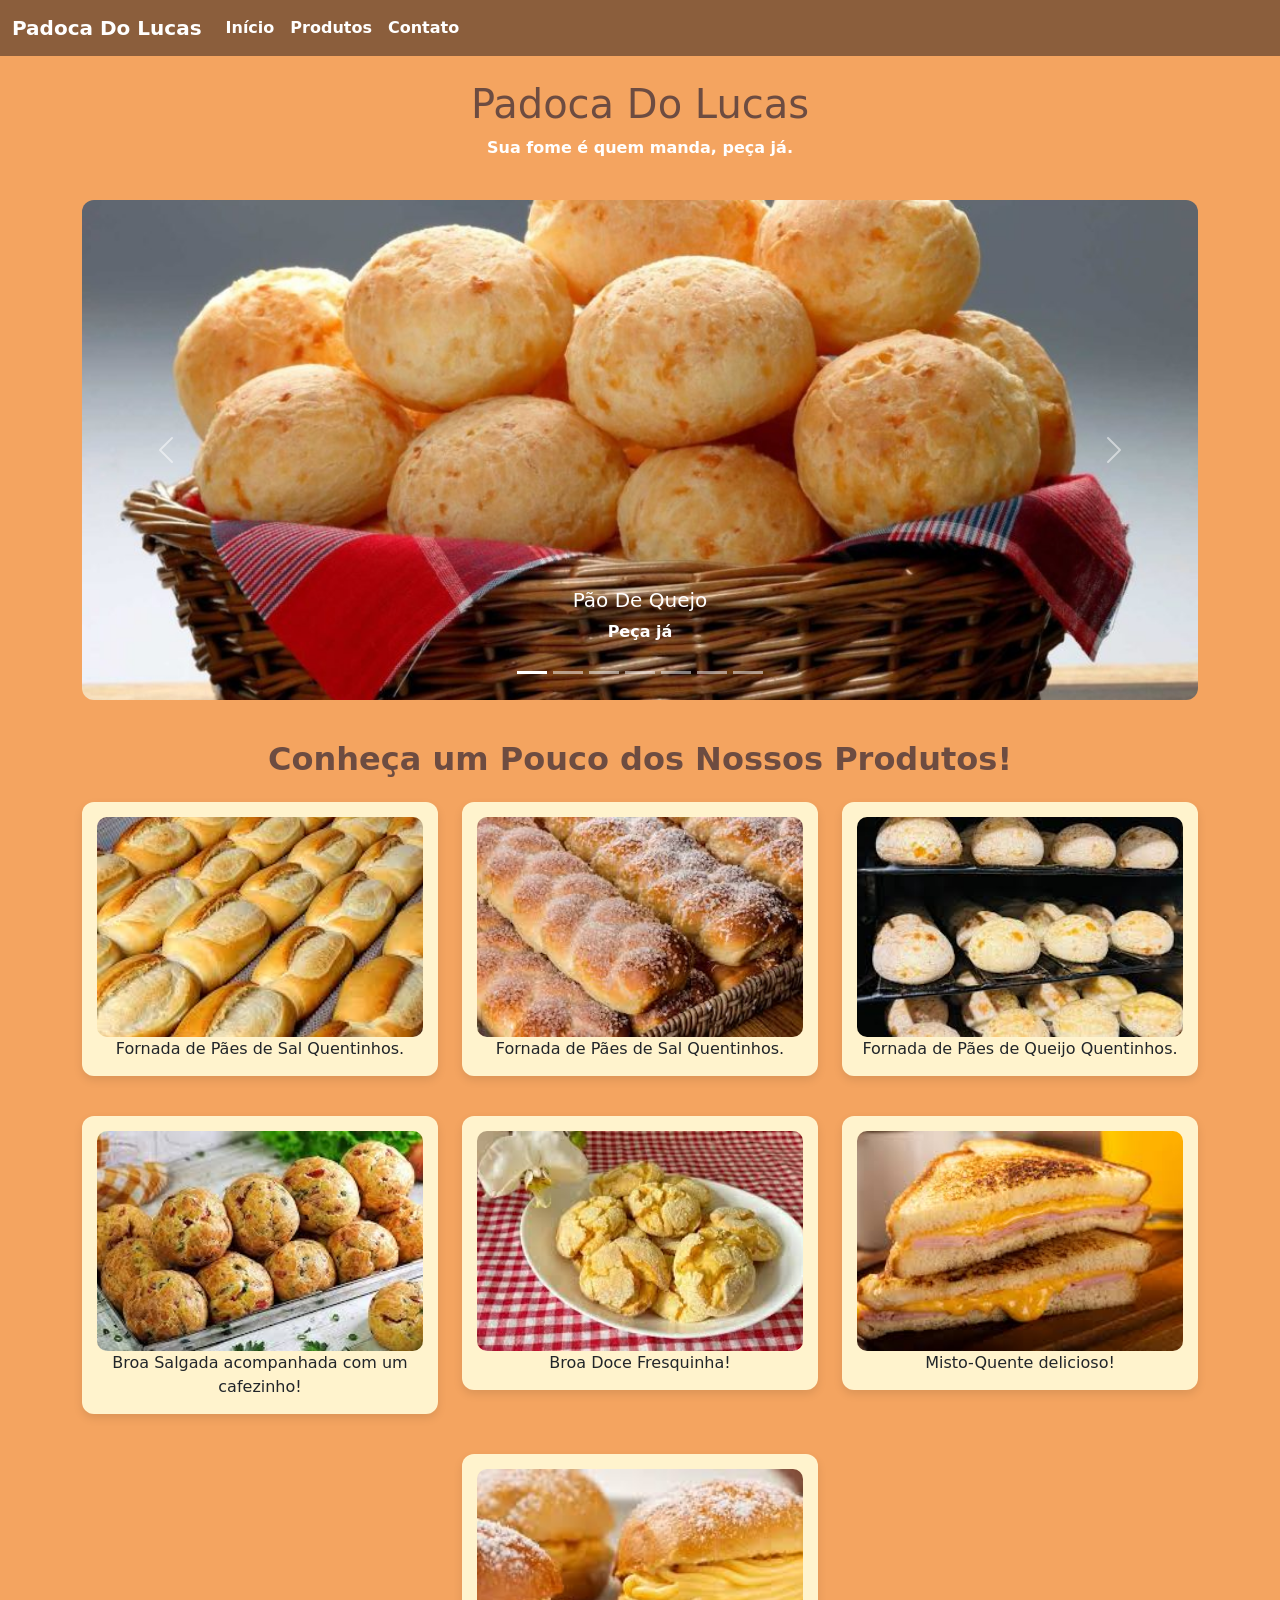
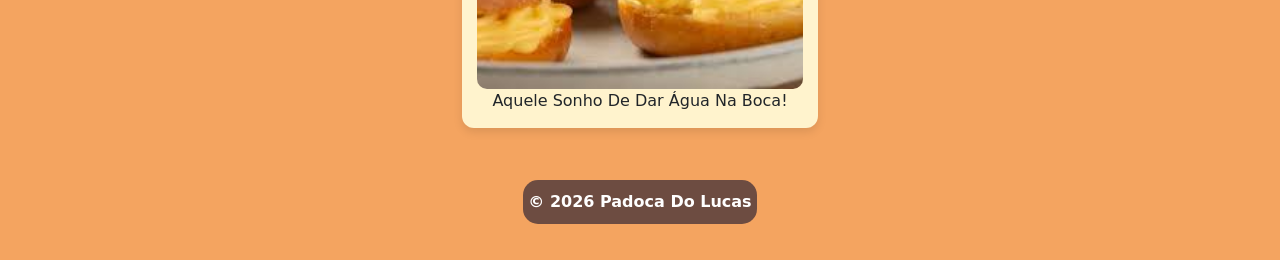
==== aulaBootstrap/index.html @ b1a5036c "Add files via upload" ====
<!DOCTYPE html>
<html lang="pt-BR">

<head>
  <meta charset="UTF-8">
  <meta name="viewport" content="width=device-width, initial-scale=1.0">

  <title>Início</title>

  <link href="https://cdn.jsdelivr.net/npm/bootstrap@5.3.8/dist/css/bootstrap.min.css" rel="stylesheet"
    integrity="sha384-sRIl4kxILFvY47J16cr9ZwB07vP4J8+LH7qKQnuqkuIAvNWLzeN8tE5YBujZqJLB" crossorigin="anonymous">

  <link rel="stylesheet" href="css/style.css">
</head>

<body>

  <!-- NAVBAR -->
  <nav class="navbar navbar-expand-lg bg-body-tertiary">
    <div class="container-fluid">

      <a class="navbar-brand" href="#">Padoca Do Lucas</a>

      <button class="navbar-toggler" type="button" data-bs-toggle="collapse" data-bs-target="#navbarNav"
        aria-controls="navbarNav" aria-expanded="false" aria-label="Toggle navigation">

        <span class="navbar-toggler-icon"></span>
      </button>

      <div class="collapse navbar-collapse" id="navbarNav">

        <ul class="navbar-nav">

          <li class="nav-item">
            <a class="nav-link active" aria-current="page" href="#">
              Início
            </a>
          </li>

          <li class="nav-item">
            <a class="nav-link" href="produts.html">
              Produtos
            </a>
          </li>

          <li class="nav-item">
            <a class="nav-link" href="contats.html">
              Contato
            </a>
          </li>

        </ul>

      </div>
    </div>
  </nav>

  <!-- HEADER -->
  <header class="text-center p-4">
    <h1>Padoca Do Lucas</h1>
    <p>Sua fome é quem manda, peça já.</p>
  </header>

  <!-- MAIN -->
  <main class="container">

    <div id="carouselExampleCaptions" class="carousel slide">

      <!-- INDICADORES -->
      <div class="carousel-indicators">

        <button type="button" data-bs-target="#carouselExampleCaptions" data-bs-slide-to="0" class="active"
          aria-current="true" aria-label="Slide 1">
        </button>

        <button type="button" data-bs-target="#carouselExampleCaptions" data-bs-slide-to="1" aria-label="Slide 2">
        </button>

        <button type="button" data-bs-target="#carouselExampleCaptions" data-bs-slide-to="2" aria-label="Slide 3">
        </button>

        <button type="button" data-bs-target="#carouselExampleCaptions" data-bs-slide-to="3" aria-label="Slide 4">
        </button>

        <button type="button" data-bs-target="#carouselExampleCaptions" data-bs-slide-to="4" aria-label="Slide 5">
        </button>

        <button type="button" data-bs-target="#carouselExampleCaptions" data-bs-slide-to="5" aria-label="Slide 6">
        </button>

        <button type="button" data-bs-target="#carouselExampleCaptions" data-bs-slide-to="6" aria-label="Slide 7">
        </button>

      </div>

      <!-- IMAGENS -->
      <div class="carousel-inner">
        <div class="carousel-item active">
          <img src="img/banner1.jpg" class="d-block w-100" alt="Pão De Queijo">
          <div class="carousel-caption d-none d-md-block">
            <h5>Pão De Quejo</h5>
            <p>Peça já</p>
          </div>
        </div>
        <div class="carousel-item">
          <img src="img/banner2.jpg" class="d-block w-100" alt="Pão De Sal">
          <div class="carousel-caption d-none d-md-block">
            <h5>Pão De Sal</h5>
            <p>Peça já</p>
          </div>
        </div>
        <div class="carousel-item">
          <img src="img/banner3.jpg" class="d-block w-100" alt="Pão de Doce">
          <div class="carousel-caption d-none d-md-block">
            <h5>Pão De Doce</h5>
            <p>Peça já</p>
          </div>
        </div>
        <div class="carousel-item">
          <img src="img/banner4.jpg" class="d-block w-100" alt="Broa Salgada">
          <div class="carousel-caption d-none d-md-block">
            <h5>Broa Salgada</h5>
            <p>Peça já</p>
          </div>
        </div>
        <div class="carousel-item">
          <img src="img/banner5.jpg" class="d-block w-100" alt="Broa Doce">
          <div class="carousel-caption d-none d-md-block">
            <h5>Broa Doce</h5>
            <p>Peça já</p>
          </div>
        </div>
        <div class="carousel-item">
          <img src="img/banner6.jpg" class="d-block w-100" alt="MIsto-Quente">
          <div class="carousel-caption d-none d-md-block">
            <h5>Misto-Quente</h5>
            <p>Peça já</p>
          </div>
        </div>
        <div class="carousel-item">
          <img src="img/banner7.jpg" class="d-block w-100" alt="Sonho">
          <div class="carousel-caption d-none d-md-block">
            <h5>Sonho</h5>
            <p>Peça já</p>
          </div>
        </div>

      </div>

      <!-- BOTÃO ANTERIOR -->
      <button class="carousel-control-prev" type="button" data-bs-target="#carouselExampleCaptions"
        data-bs-slide="prev">

        <span class="carousel-control-prev-icon" aria-hidden="true">
        </span>

        <span class="visually-hidden">
          Previous
        </span>

      </button>

      <!-- BOTÃO PRÓXIMO -->
      <button class="carousel-control-next" type="button" data-bs-target="#carouselExampleCaptions"
        data-bs-slide="next">

        <span class="carousel-control-next-icon" aria-hidden="true">
        </span>

        <span class="visually-hidden">
          Next
        </span>

      </button>

    </div>
    <section>
      <h2 class="titulo-secao mb-4">Conheça um Pouco dos Nossos Produtos!</h2>

      <div class="row g-4">
        <div class="col-sm-6 col-lg-4">
          <figure class="card-galeria">
            <img src="img/foto1.jpg" alt="Foto 1" class="img-fluid">
            <figcaption>Fornada de Pães de Sal Quentinhos.</figcaption>
          </figure>
        </div>

        <div class="col-sm-6 col-lg-4">
          <figure class="card-galeria">
            <img src="img/foto2.jpg" alt="Foto 2" class="img-fluid">
            <figcaption>Fornada de Pães de Sal Quentinhos.</figcaption>
          </figure>
        </div>

        <div class="col-sm-6 col-lg-4">
          <figure class="card-galeria">
            <img src="img/foto3.jpg" alt="Foto 3" class="img-fluid">
            <figcaption>Fornada de Pães de Queijo Quentinhos.</figcaption>
          </figure>
        </div>

        <div class="col-sm-6 col-lg-4">
          <figure class="card-galeria">
            <img src="img/foto4.jpg" alt="Foto 4" class="img-fluid">
            <figcaption>Broa Salgada acompanhada com um cafezinho!</figcaption>
          </figure>
        </div>

        <div class="col-sm-6 col-lg-4">
          <figure class="card-galeria">
            <img src="img/foto5.jpg" alt="Foto 5" class="img-fluid">
            <figcaption>Broa Doce Fresquinha!</figcaption>
          </figure>
        </div>

        <div class="col-sm-6 col-lg-4">
          <figure class="card-galeria">
            <img src="img/foto6.jpg" alt="Foto 6" class="img-fluid">
            <figcaption>Misto-Quente delicioso!</figcaption>
          </figure>
        </div>
        <div class="col-sm-6 col-lg-4 mx-auto">
          <figure class="card-galeria">
            <img src="img/foto7.jpg" alt="Foto 7" class="img-fluid">
            <figcaption>Aquele Sonho De Dar Água Na Boca!</figcaption>
          </figure>
        </div>
      </div>
    </section>

  </main>

  <!-- FOOTER -->
  <footer class="text-center p-3">
    <p>&copy; 2026 Padoca Do Lucas</p>
  </footer>

  <!-- BOOTSTRAP JS -->
  <script src="https://cdn.jsdelivr.net/npm/bootstrap@5.3.8/dist/js/bootstrap.min.js"
    integrity="sha384-G/EV+4j2dNv+tEPo3++6LCgdCROaejBqfUeNjuKAiuXbjrxilcCdDz6ZAVfHWe1Y"
    crossorigin="anonymous"></script>

</body>

</html>
---- aulaBootstrap/css/style.css ----
*{
    --color-forms:#DAA520;
    --color-back:#F4A460;
    --color-back2:#fff3cd;
    --color-nav:#8b5e3c;
    --color1:#6d4c41;
}
/*titulo*/
.titulo-secao{
    text-align: center;
    font-weight: bold;
    margin-top: 40px;
    color: var(--color1);
}
/*h1*/
h1{
    color: var(--color1);
}
/*body*/
body{
    background-color: var(--color-back)!important;
}
/*footer*/
footer p{
    padding: 10px 5px;
    background-color: var(--color1);
    width:fit-content !important;
    border-radius: 15px;
    text-align: center;
    margin: 20px auto;
}
p{
    font-weight: bold!important; 
    color: white !important;
}
/*nav*/
.bg-dark{
    background-color: var(--color-back2)!important;
}

.navbar{
    background-color:var(--color-nav)!important;
}

.navbar a,
.navbar-brand{
    color: white !important;
    font-weight: bold;
}
/*img*/
.img-fluid{
    width: 100% !important;
    aspect-ratio: 275 / 175!important;
    object-fit: cover!important;
}
.carousel img{
    height: 500px;
    width: 100%;
    object-fit: cover;
    border-radius: 12px;
}
/*galeria*/
.card-galeria{
    background-color: var(--color-back2);
    padding: 15px;
    border-radius: 12px;
    box-shadow: 0 4px 10px rgba(0,0,0,0.1);
    transition: 0.3s;
    text-align: center;
}
.card-galeria img{
    width: 100%;
    height: 220px;
    object-fit: cover;
    border-radius: 10px;
}
.card-galeria:hover{
    transform: scale(1.03);
}
/*label*/
label{
    font-weight: bolder;
    color:#333;
}
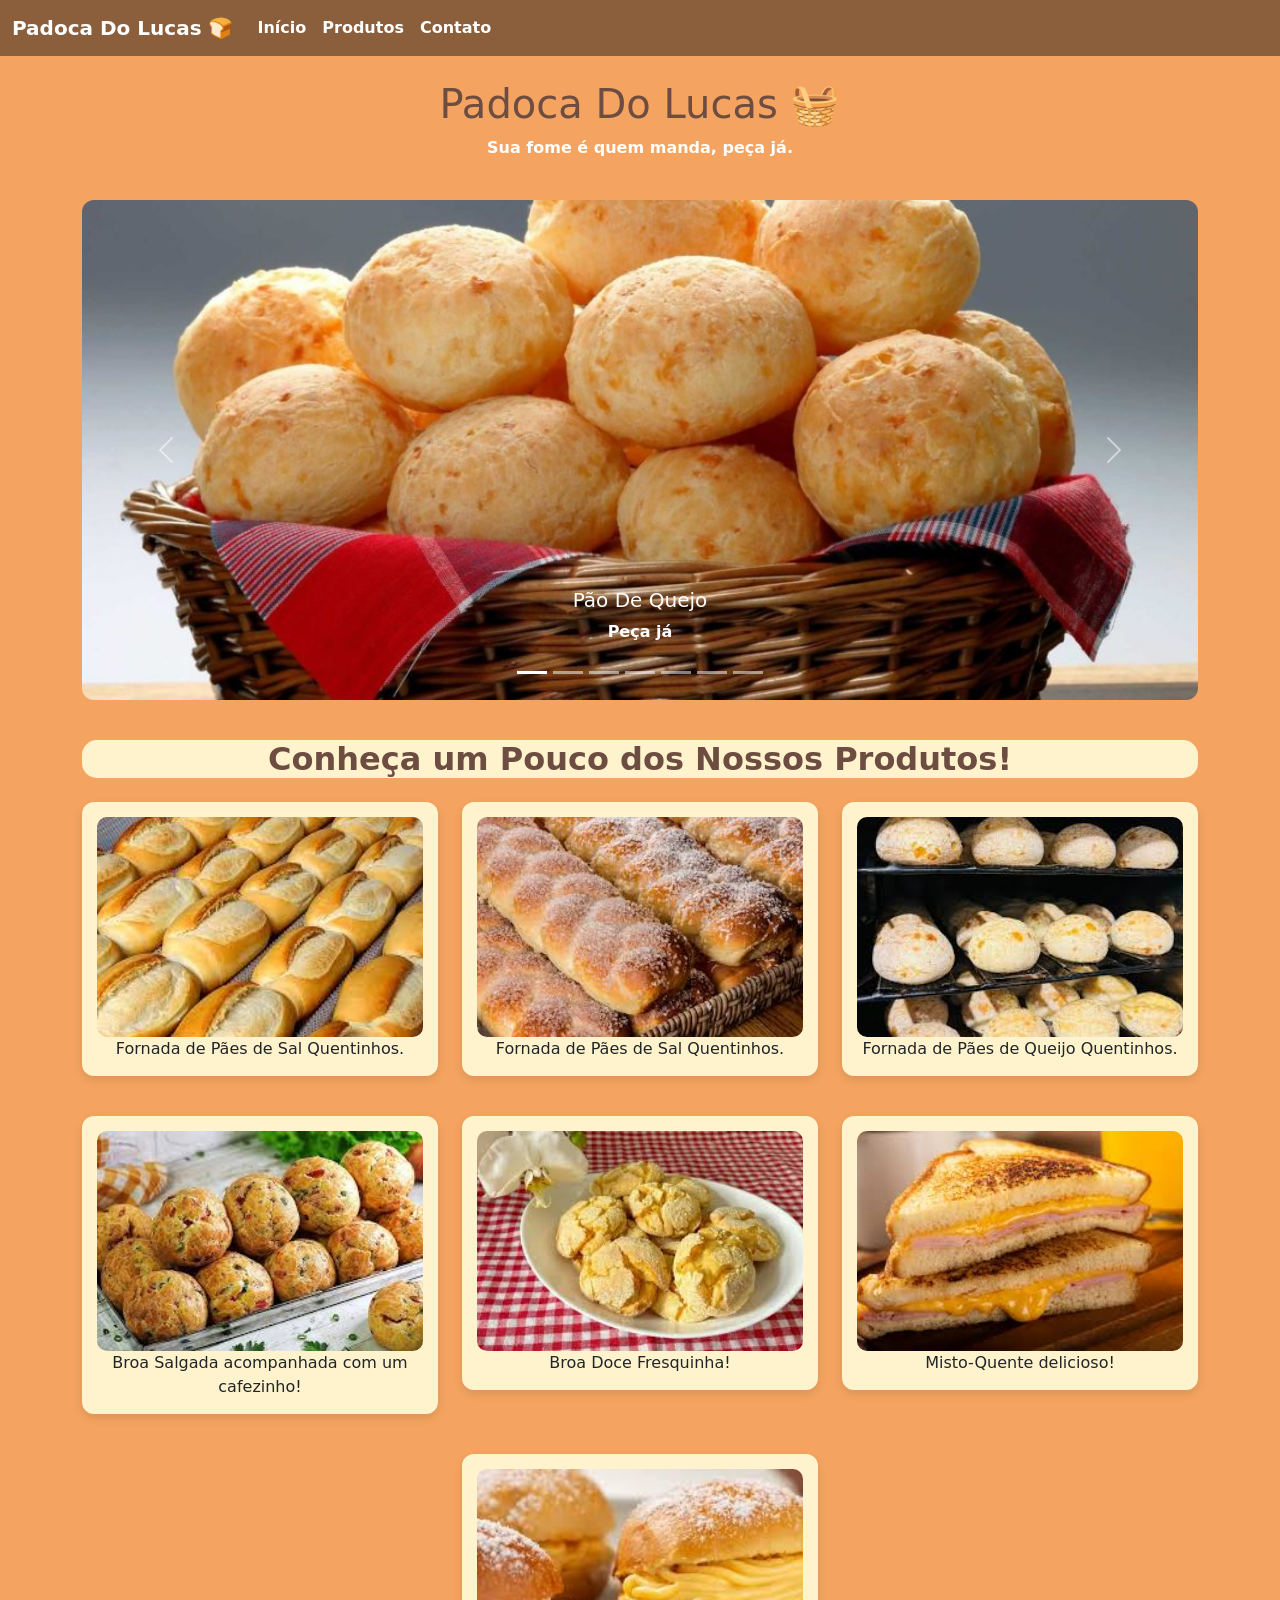
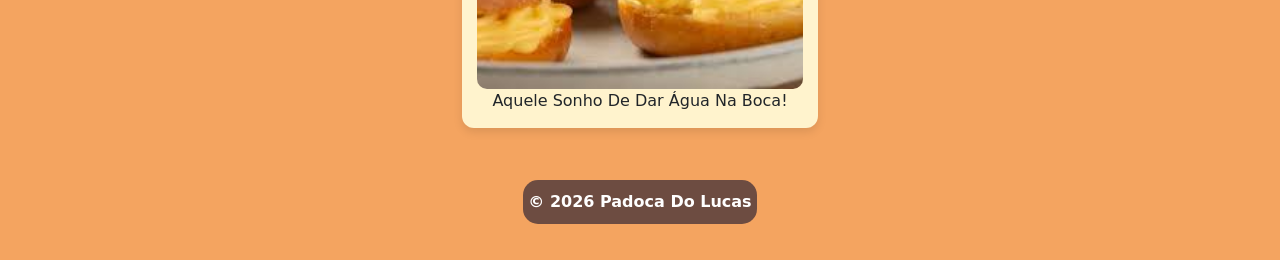
==== commit 0be9241a: "updt" ====
--- a/aulaBootstrap/index.html
+++ b/aulaBootstrap/index.html
@@ -19,7 +19,7 @@
   <nav class="navbar navbar-expand-lg bg-body-tertiary">
     <div class="container-fluid">
 
-      <a class="navbar-brand" href="#">Padoca Do Lucas</a>
+      <a class="navbar-brand" href="#">Padoca Do Lucas 🍞</a>
 
       <button class="navbar-toggler" type="button" data-bs-toggle="collapse" data-bs-target="#navbarNav"
         aria-controls="navbarNav" aria-expanded="false" aria-label="Toggle navigation">
@@ -32,21 +32,15 @@
         <ul class="navbar-nav">
 
           <li class="nav-item">
-            <a class="nav-link active" aria-current="page" href="#">
-              Início
-            </a>
+            <a class="nav-link active" aria-current="page" href="#">Início</a>
           </li>
 
           <li class="nav-item">
-            <a class="nav-link" href="produts.html">
-              Produtos
-            </a>
+            <a class="nav-link" href="produts.html">Produtos</a>
           </li>
 
           <li class="nav-item">
-            <a class="nav-link" href="contats.html">
-              Contato
-            </a>
+            <a class="nav-link" href="contats.html">Contato</a>
           </li>
 
         </ul>
@@ -57,7 +51,7 @@
 
   <!-- HEADER -->
   <header class="text-center p-4">
-    <h1>Padoca Do Lucas</h1>
+    <h1>Padoca Do Lucas 🧺</h1>
     <p>Sua fome é quem manda, peça já.</p>
   </header>
 
--- a/aulaBootstrap/css/style.css
+++ b/aulaBootstrap/css/style.css
@@ -4,6 +4,31 @@
     --color-back2:#fff3cd;
     --color-nav:#8b5e3c;
     --color1:#6d4c41;
+}
+
+/*button*/
+.btn-primary{
+    border: #333;
+    color: #333;
+    background-color: var(--color-back2);
+}
+.btn-primary:hover{
+    background-color: var(--color-forms);
+}
+/*label*/
+.form-check-label{
+    background-color: var(--color-back2);
+    border-radius: 4px;
+    padding: 5px;
+}
+.form-label{
+    background-color: var(--color-back2);
+    border-radius: 10px;
+    padding: 5px;
+}
+.justify-content-center{
+    background-color: var(--color1);
+    border-radius: 15px;
 }
 /*titulo*/
 .titulo-secao{
@@ -12,9 +37,13 @@
     margin-top: 40px;
     color: var(--color1);
 }
-/*h1*/
+/*h1 e h2*/
 h1{
     color: var(--color1);
+}
+.titulo-secao{
+    background-color: var(--color-back2);
+    border-radius: 15px;
 }
 /*body*/
 body{
@@ -41,7 +70,9 @@
 .navbar{
     background-color:var(--color-nav)!important;
 }
-
+.navbar a:hover{
+    color: #DAA520!important;
+}
 .navbar a,
 .navbar-brand{
     color: white !important;
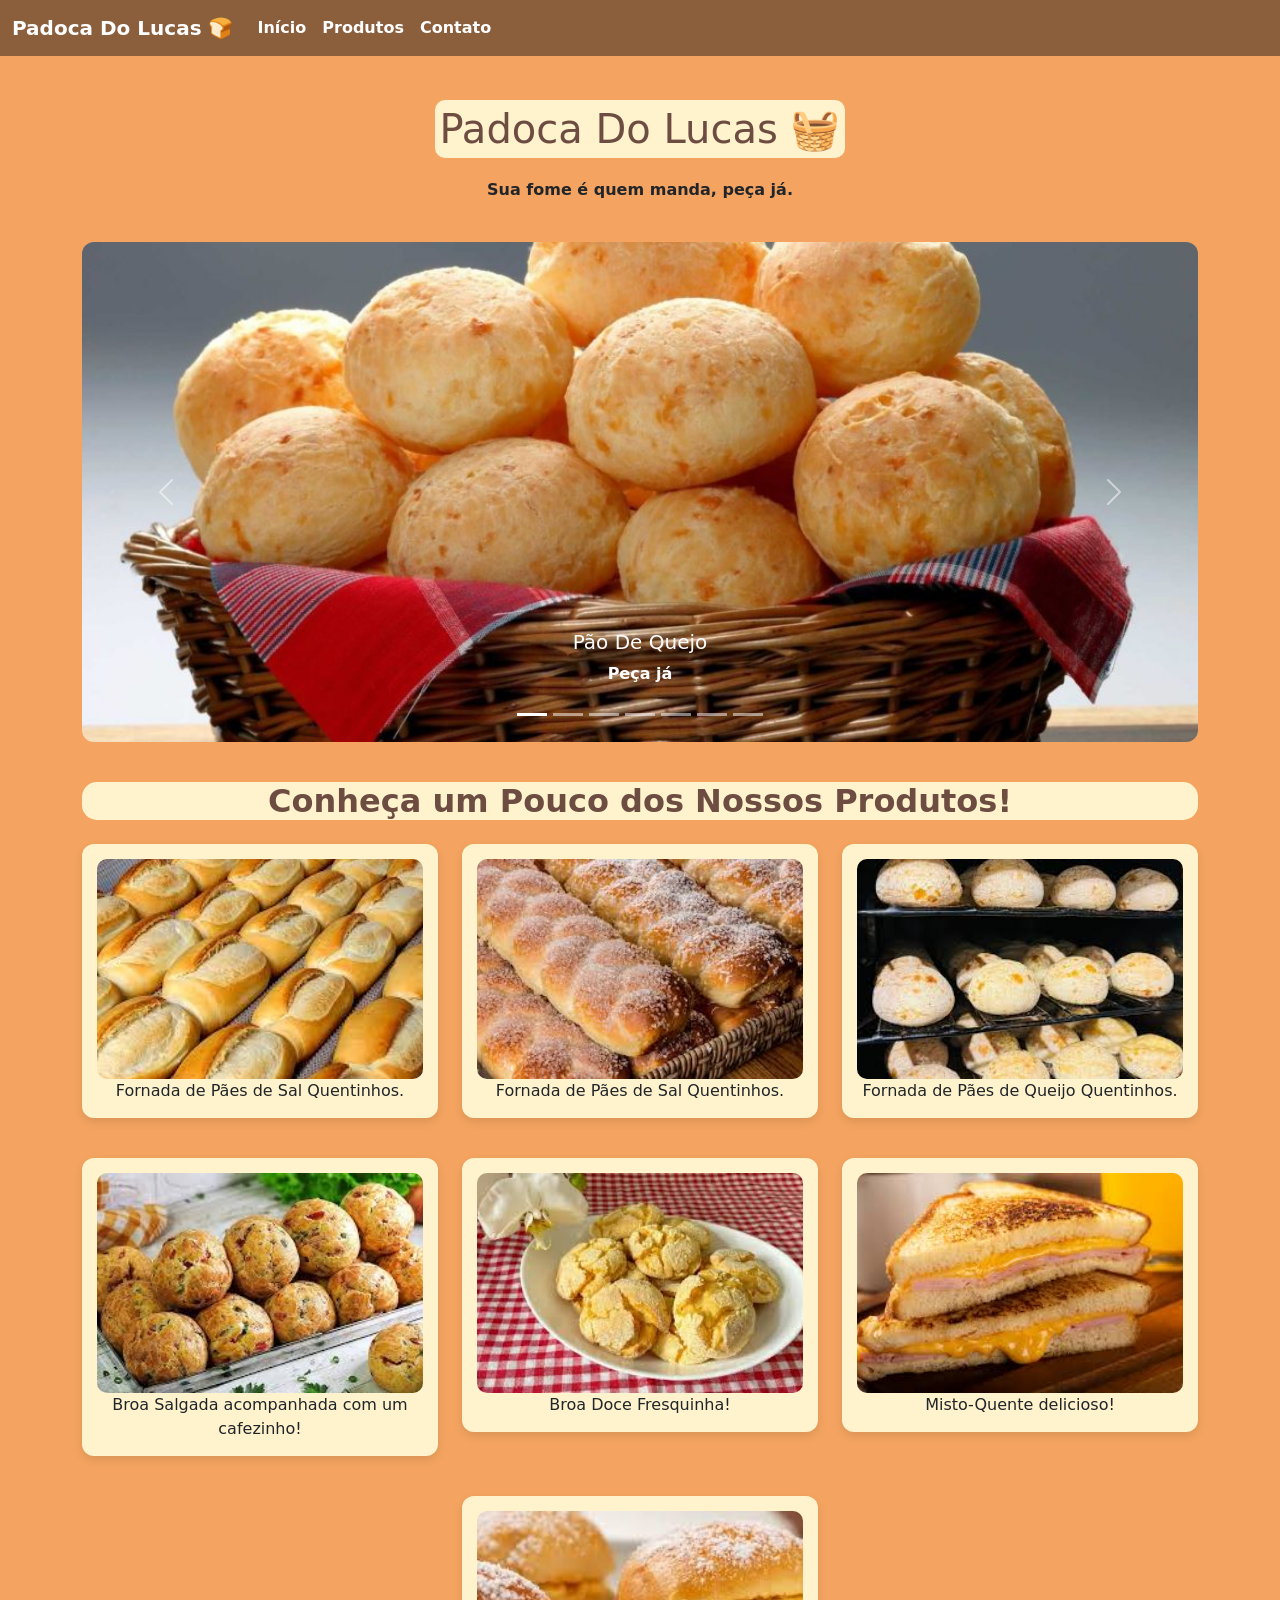
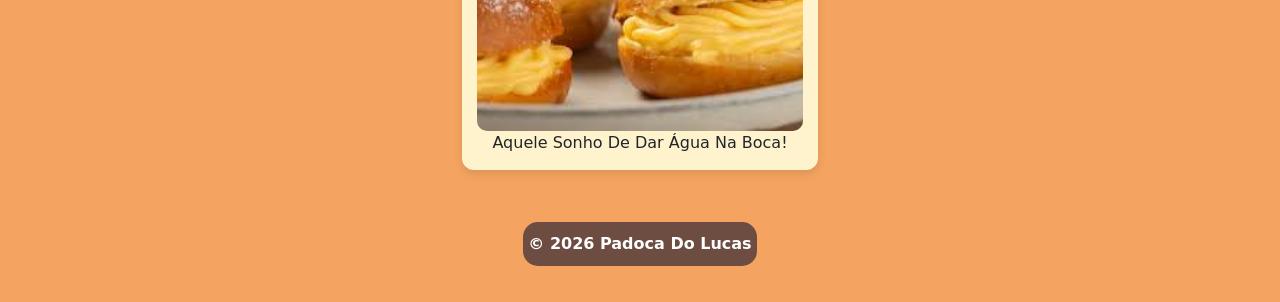
==== commit 41a61f47: "updt" ====
--- a/aulaBootstrap/index.html
+++ b/aulaBootstrap/index.html
@@ -1,5 +1,5 @@
 <!DOCTYPE html>
-<html lang="pt-BR">
+<html lang="PT-BR">
 
 <head>
   <meta charset="UTF-8">
--- a/aulaBootstrap/css/style.css
+++ b/aulaBootstrap/css/style.css
@@ -39,6 +39,12 @@
 }
 /*h1 e h2*/
 h1{
+    padding: 5px;
+    margin: 20px auto;
+    border-radius: 10px;
+    width: fit-content!important;
+    text-align: center!important;
+    background-color: var(--color-back2);
     color: var(--color1);
 }
 .titulo-secao{
@@ -50,6 +56,9 @@
     background-color: var(--color-back)!important;
 }
 /*footer*/
+.carousel-caption p{
+    color: white;
+}
 footer p{
     padding: 10px 5px;
     background-color: var(--color1);
@@ -57,10 +66,10 @@
     border-radius: 15px;
     text-align: center;
     margin: 20px auto;
+    color: white!important;
 }
 p{
     font-weight: bold!important; 
-    color: white !important;
 }
 /*nav*/
 .bg-dark{
